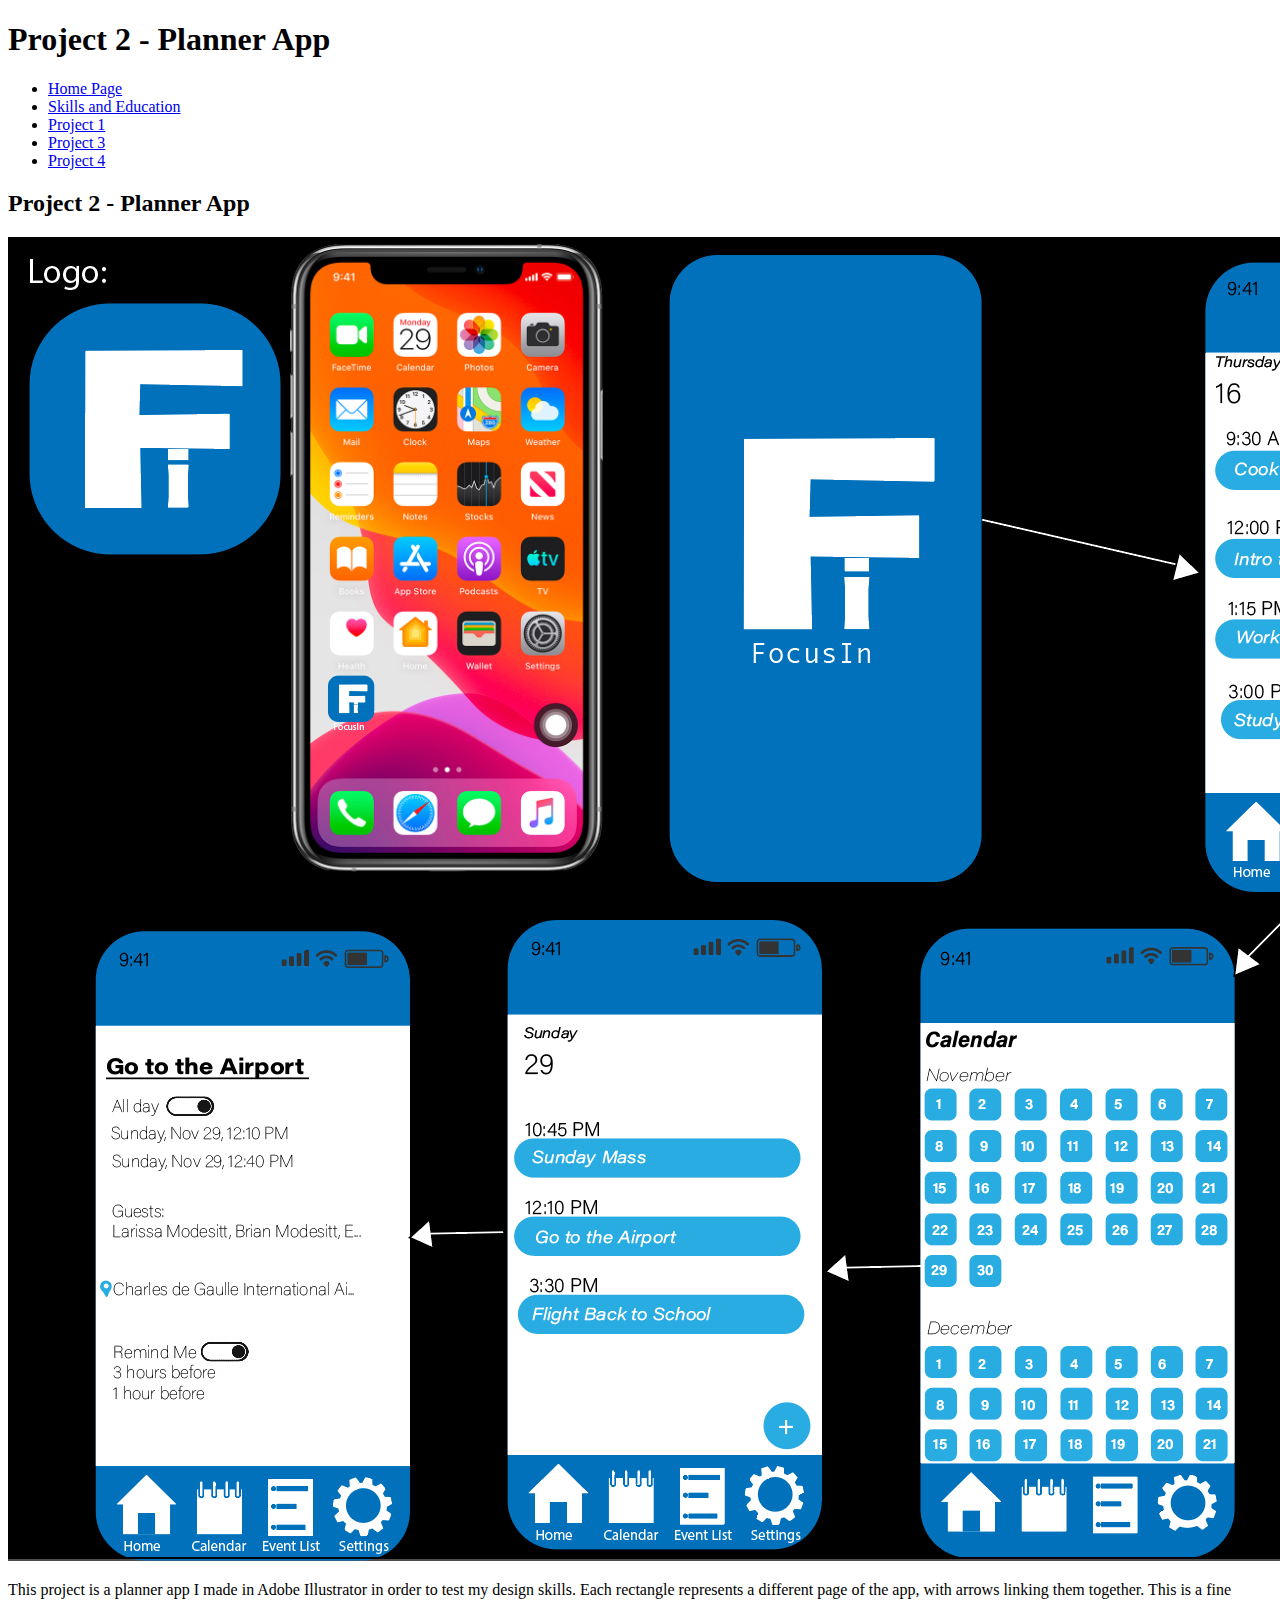
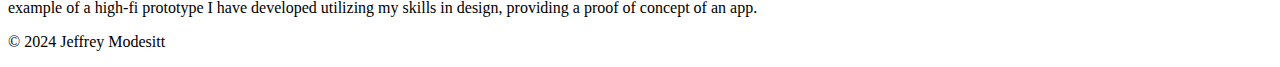
==== project2.html @ dd07d65c "Add files via upload" ====
<!DOCTYPE html>
<html lang="en">
<head>
  <meta charset="UTF-8">
  <meta name="viewport" content="width=device-width, initial-scale=1.0">
  <title>Jeffrey Modesitt: A Portfolio - Project 2</title>
  <link rel="stylesheet" href="styles.css" />
</head>
<body>

  <header>
    <h1>Project 2 - Planner App</h1>
    <nav>
      <ul>
          <li><a href="about.html">Home Page</a></li>
          <li><a href="skillseducation.html">Skills and Education</a></li>
          <li><a href="project1.html">Project 1</a></li>
          <li><a href="project3.html">Project 3</a></li>
          <li><a href="project4.html">Project 4</a></li>
      </ul>
    </nav>
  </header>
  <section>
    <div class="center">
        <h2>Project 2 - Planner App</h2>
        <div class="project-img">
            <img src="hifiprototype.png" alt="Planner App">
        </div>
        <p>This project is a planner app I made in Adobe Illustrator in order to test my design skills. Each rectangle represents a different page of the app, with arrows linking them together. This is a fine example of a high-fi prototype I have developed utilizing my skills in design, providing a proof of concept of an app.</p>
    </div>
  </section>
</body>
<footer>
    <p>	&#169 2024 Jeffrey Modesitt</p>
  </footer>
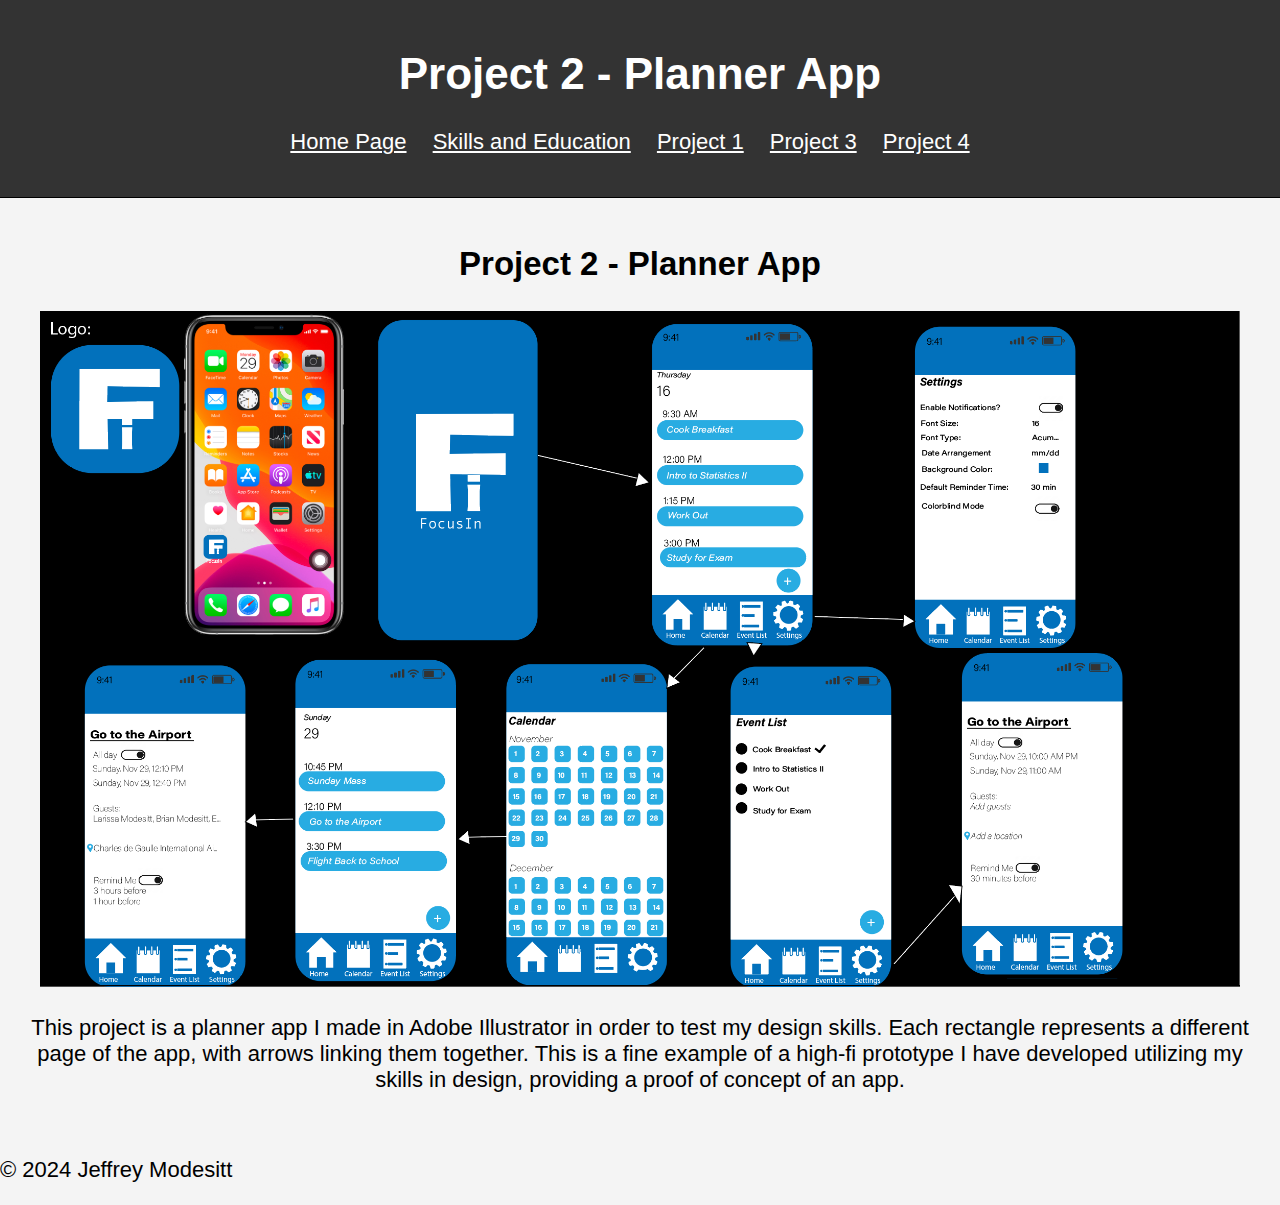
==== commit 0a6aefe0: "Add files via upload" ====
--- a/project2.html
+++ b/project2.html
@@ -12,7 +12,7 @@
     <h1>Project 2 - Planner App</h1>
     <nav>
       <ul>
-          <li><a href="about.html">Home Page</a></li>
+          <li><a href="index.html">Home Page</a></li>
           <li><a href="skillseducation.html">Skills and Education</a></li>
           <li><a href="project1.html">Project 1</a></li>
           <li><a href="project3.html">Project 3</a></li>
--- a/styles.css
+++ b/styles.css
@@ -0,0 +1,98 @@
+body {
+    font-family: Arial, sans-serif;
+    margin: 0;
+    padding: 0;
+    background-color: #f4f4f4;
+    font-size: 22px;
+  }
+  header {
+    background-color: #333;
+    color: #fff;
+    padding: 20px;
+    border-bottom: 1px solid #000;
+    text-align: center;
+  }
+  nav ul {
+    list-style: none;
+    padding: 0;
+    text-align: center;
+  }
+
+  nav ul li {
+    display: inline;
+    margin-right: 20px;
+  }
+  section {
+    padding: 20px;
+  }
+  .project {
+    margin-bottom: 30px;
+    padding: 20px;
+    background-color: #fff;
+    border-radius: 5px;
+    box-shadow: 0 0 10px rgba(0, 0, 0, 0.1);
+  }
+
+  a {
+    color: #fff
+  }
+  .img-stack {
+    display: flex;
+    flex-direction: column;
+    align-items: center;
+  }
+
+  
+  .img-cont {
+    margin-bottom: 20px;
+    text-align: center;
+    align-items: center;
+  }
+  
+  .img-cont img {
+    max-width: 500px;
+    max-height: 500px;
+    display: block;
+    border: 1px solid #ddd; 
+    border-radius: 5px; 
+  }
+  
+  .pic-grid {
+    display: grid;
+    grid-template-columns: repeat(3, 1fr); 
+    gap: 10px; 
+  }
+  
+  .pic {
+    justify-content: center;
+    align-items: center;
+  }
+  
+  .pic img {
+    max-width: 100%;
+  }
+  .caption {
+    margin-top: 5px;
+    font-size: 22px;
+    color: #666;
+  }
+  .school-logo img {
+    max-width: 600px;
+    max-height: auto
+  }
+  .project-img img {
+    max-width: 1200px;
+    max-height: auto;
+  }
+  .project-link a {
+    color: #0000FF
+  }
+  .center-homepage {
+    line-height: 50%;
+    align-items: center;
+    text-align: center;
+  }
+  .center {
+    align-items: center;
+    text-align: center;
+  }